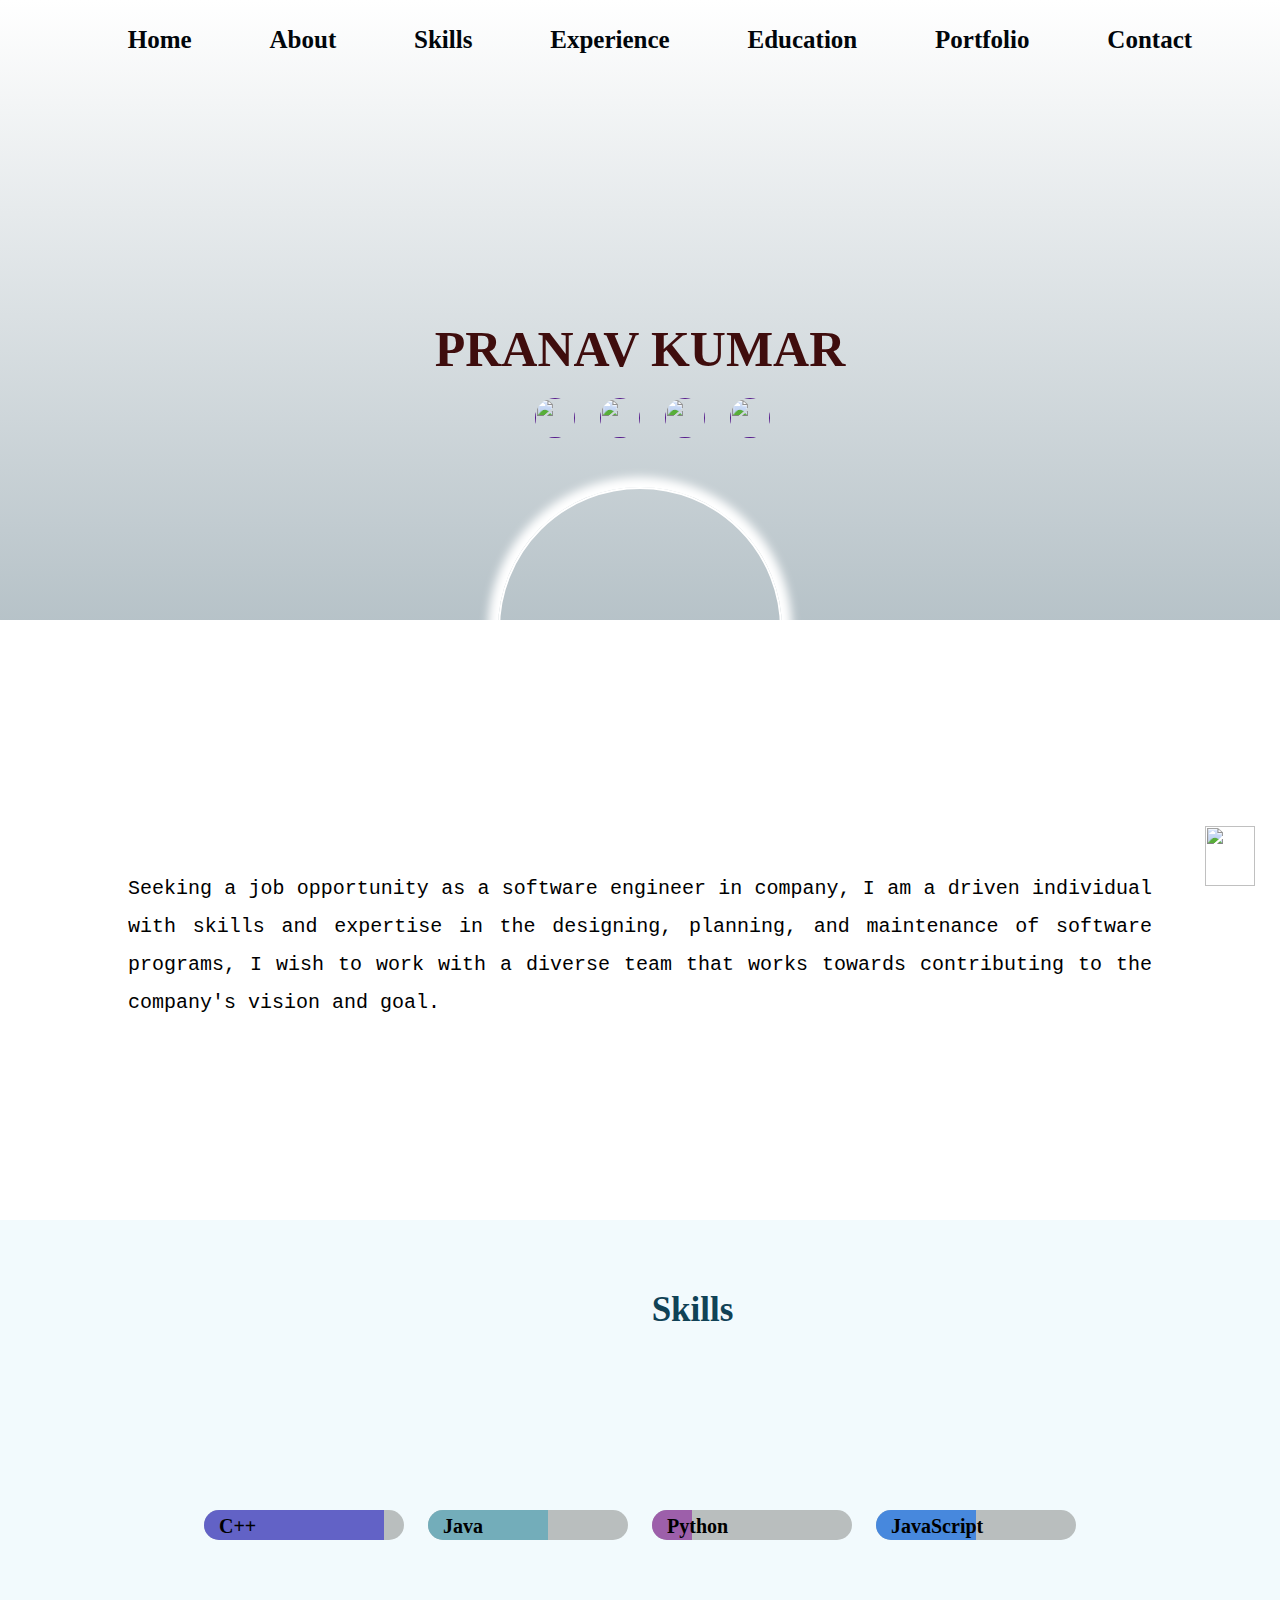
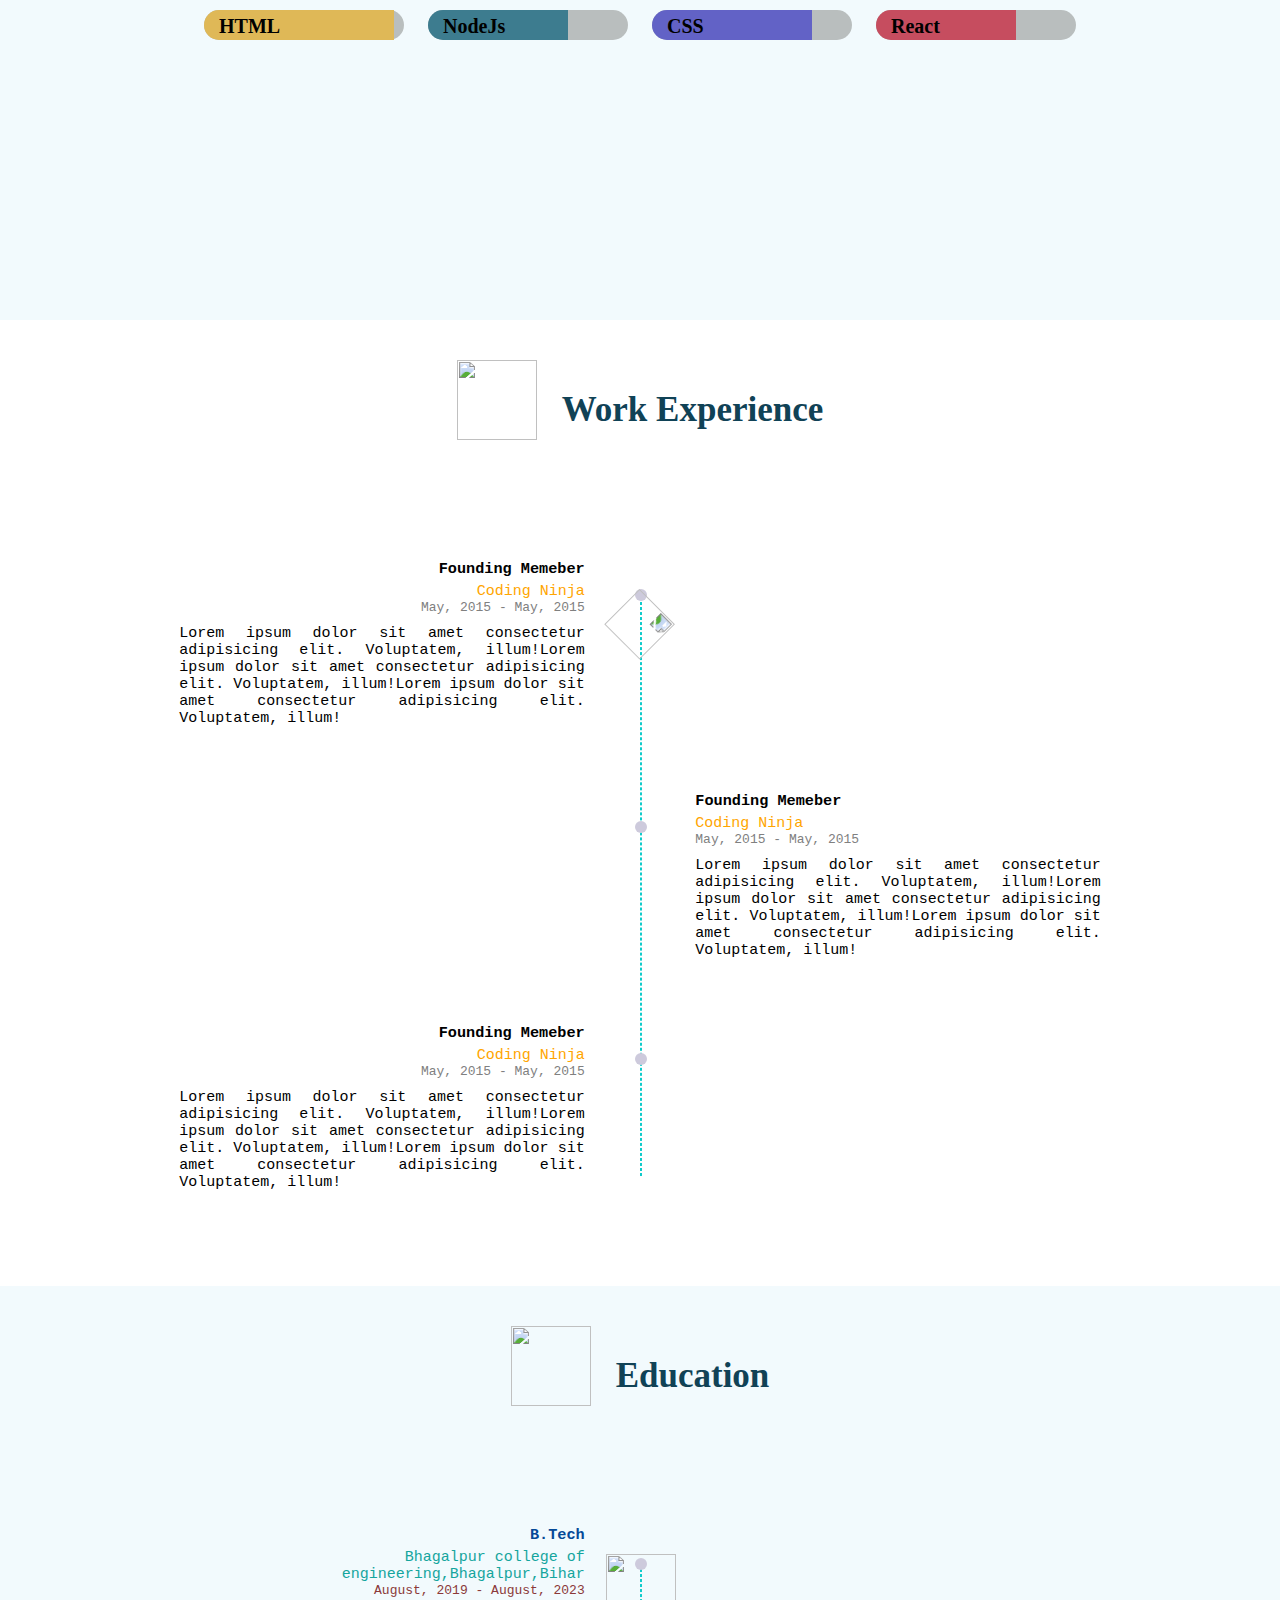
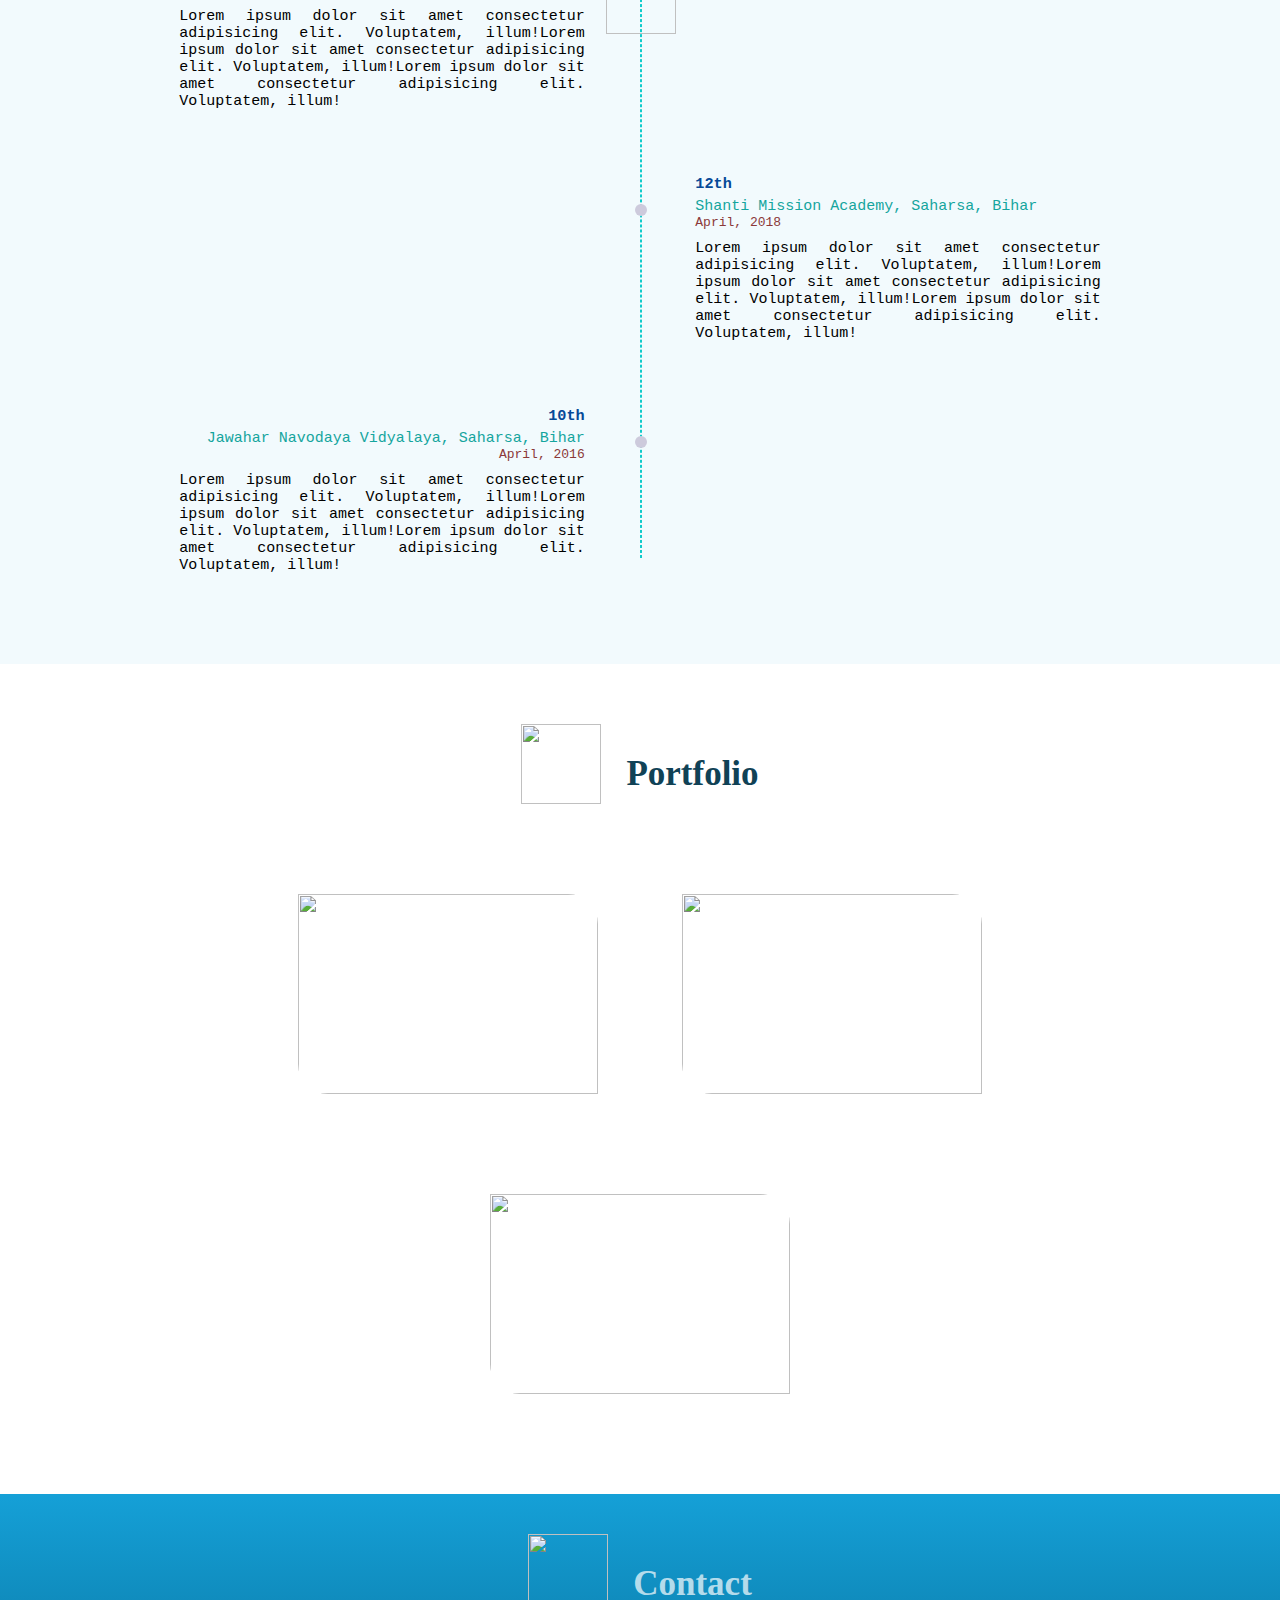
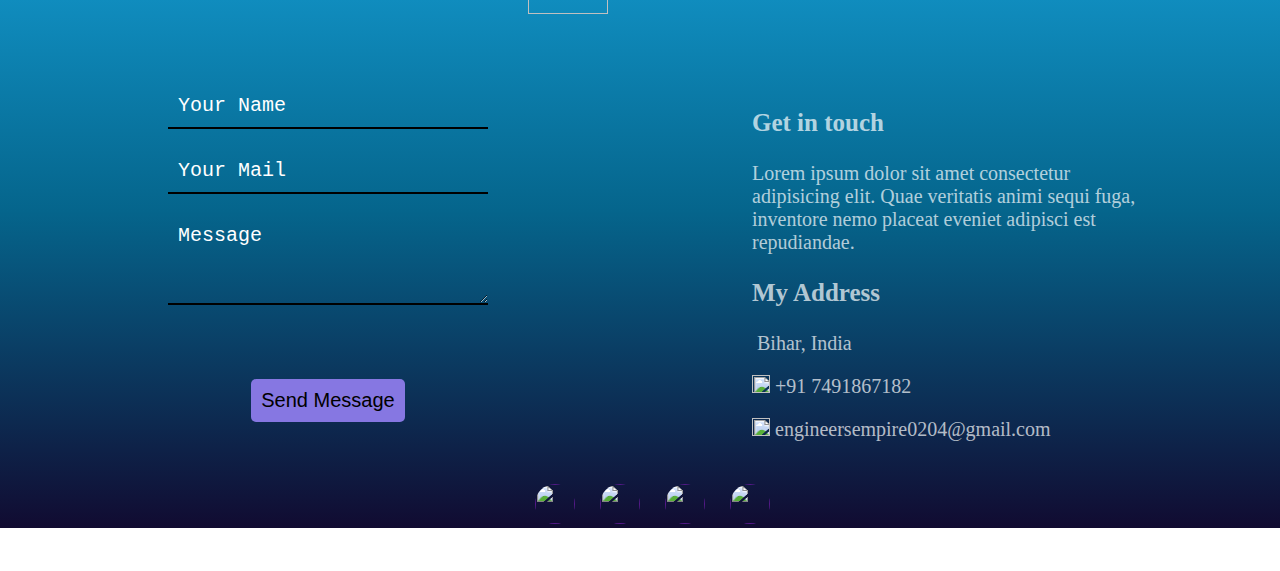
==== index.html @ e8e533e5 "initial" ====
<!DOCTYPE html>
<html lang="en">

<head>
    <meta charset="UTF-8">
    <meta http-equiv="X-UA-Compatible" content="IE=edge">
    <meta name="viewport" content="width=device-width, initial-scale=1.0">
    <link rel="stylesheet" href="index.css">
    <title>Pranav Kumar</title>
</head>

<body>
    <header>
        <nav id="nav">
            <input type="checkbox" id="check">
            <label for="check" class="checkbtn">
                <img src="menu-bar.png" alt="menu" id="menu">
            </label>
            <ul>
                <li><a class="cool-link" href="">Home</a> </li>
                <li><a class="cool-link" href="#about">About</a> </li>
                <li><a class="cool-link" href="#skills">Skills</a> </li>
                <li><a class="cool-link" href="#work-experience">Experience</a> </li>
                <li><a class="cool-link" href="#education">Education</a> </li>
                <li><a class="cool-link" href="#portfolio">Portfolio</a> </li>
                <li><a class="cool-link" href="#contact">Contact</a> </li>
            </ul>
        </nav>
        <a href="#" id="up-arrow-a"><img src="up-arrow.png" alt="" id="up-arrow"></a>
    </header>
    <main>
        <section id="about">
            <div id="profile">
                <p id="name">PRANAV KUMAR</p>
                <div id="links">
                    <a href=""><img class="social_media" src="linkedin.png" alt=""></a>
                    <a href=""><img class="social_media" src="quora.png" alt=""></a>
                    <a href=""><img class="social_media" src="github.png" alt=""></a>
                    <a href=""><img class="social_media" src="twitter.png" alt=""></a>
                </div>
                <img id="my_img" src="genius.png" alt="my_img">

                <p id="summary">
                    Seeking a job opportunity as a software engineer in company, I am a driven individual with skills
                    and expertise in the designing, planning, and maintenance of software programs, I wish to work with
                    a diverse team that works towards contributing to the company's vision and goal.
                </p>
            </div>
        </section>
        <!-- skill -->
        <section id="skills">
            <div id="skill-header">
                <img src="skill.png" alt="">
                <h3>Skills</h3>
            </div>
            <div id="skill-level">
                <div class="skill-level-inner">
                    <div class="indicator">
                        <div id="cpp">
                            <p>C++</p>
                        </div>
                    </div>
                </div>
                <div class="skill-level-inner">
                    <div class="indicator">
                        <div id="java">
                            <p>Java</p>
                        </div>
                    </div>
                </div>
                <div class="skill-level-inner">
                    <div class="indicator">
                        <div id="python">
                            <p>Python</p>
                        </div>
                    </div>
                </div>
                <div class="skill-level-inner">
                    <div class="indicator">
                        <div id="javascript">
                            <p>JavaScript</p>
                        </div>
                    </div>
                </div>
                <div class="skill-level-inner">
                    <div class="indicator">
                        <div id="html">
                            <p>HTML</p>
                        </div>
                    </div>
                </div>
                <div class="skill-level-inner">
                    <div class="indicator">
                        <div id="nodejs">
                            <p>NodeJs</p>
                        </div>
                    </div>
                </div>
                <div class="skill-level-inner">
                    <div class="indicator">
                        <div id="css">
                            <p>CSS</p>
                        </div>
                    </div>
                </div>
                <div class="skill-level-inner">
                    <div class="indicator">
                        <div id="react">
                            <p>React</p>
                        </div>
                    </div>
                </div>
            </div>

        </section>
        <!-- work experience -->
        <section id="work-experience">
            <div id="work-header">
                <img src="work_experience.png" alt="">
                <h3>Work Experience</h3>
            </div>
            <div id="timeline">
                <div class="timeline-box-outer">
                    <div class="timeline-box-inner-first">
                        <h3>Founding Memeber</h3>
                        <p class="p1">Coding Ninja</p>
                        <p class="p2">May, 2015 - May, 2015</p>
                        <p class="description">Lorem ipsum dolor sit amet consectetur adipisicing elit. Voluptatem,
                            illum!Lorem ipsum dolor sit amet consectetur adipisicing elit. Voluptatem, illum!Lorem ipsum dolor sit amet consectetur adipisicing elit. Voluptatem, illum!</p>
                    </div>
                    <div class="timeline-box-inner-second"></div>
                </div>
                <div class="timeline-box-outer">
                    <div class="timeline-box-inner-second"></div>
                    <div class="timeline-box-inner-first">
                        <h3>Founding Memeber</h3>
                        <p class="p1">Coding Ninja</p>
                        <p class="p2">May, 2015 - May, 2015</p>
                        <p class="description">Lorem ipsum dolor sit amet consectetur adipisicing elit. Voluptatem,
                            illum!Lorem ipsum dolor sit amet consectetur adipisicing elit. Voluptatem, illum!Lorem ipsum
                            dolor sit amet consectetur adipisicing elit. Voluptatem, illum!</p>
                    </div>

                </div>
                <div class="timeline-box-outer">
                    <div class="timeline-box-inner-first">
                        <h3>Founding Memeber</h3>
                        <p class="p1">Coding Ninja</p>
                        <p class="p2">May, 2015 - May, 2015</p>
                        <p class="description">Lorem ipsum dolor sit amet consectetur adipisicing elit. Voluptatem,
                            illum!Lorem ipsum dolor sit amet consectetur adipisicing elit. Voluptatem, illum!Lorem ipsum
                            dolor sit amet consectetur adipisicing elit. Voluptatem, illum!</p>
                    </div>
                    <div id="timeline-box-inner-second"></div>
                </div>
                <div id="timeline-divider">
                    <div id="timeline-traveller">
                        <img src="plane.png" alt="" id="plane">
                    </div>
                </div>
            </div>
        </section>
        <!-- education -->
        <section id="education">
            <div id="education-header">
                <img src="education.png" alt="">
                <h3>Education</h3>
            </div>
            <div id="education-journey">
                <div class="timeline-box-outer">
                    <div class="timeline-box-inner-first">
                        <h3>B.Tech</h3>
                        <p class="p1">Bhagalpur college of engineering,Bhagalpur,Bihar</p>
                        <p class="p2">August, 2019 - August, 2023</p>
                        <p class="description">Lorem ipsum dolor sit amet consectetur adipisicing elit. Voluptatem,
                            illum!Lorem ipsum dolor sit amet consectetur adipisicing elit. Voluptatem, illum!Lorem ipsum dolor sit amet consectetur adipisicing elit. Voluptatem, illum!</p>
                    </div>
                    <div class="timeline-box-inner-second"></div>
                </div>
                <div class="timeline-box-outer"> 
                    <div class="timeline-box-inner-second"></div>
                    <div class="timeline-box-inner-first">
                        <h3>12th</h3>
                        <p class="p1">Shanti Mission Academy, Saharsa, Bihar</p>
                        <p class="p2">April, 2018</p>
                        <p class="description">Lorem ipsum dolor sit amet consectetur adipisicing elit. Voluptatem,
                            illum!Lorem ipsum dolor sit amet consectetur adipisicing elit. Voluptatem, illum!Lorem ipsum dolor sit amet consectetur adipisicing elit. Voluptatem, illum!</p>
                    </div>
                    
                </div>
                <div class="timeline-box-outer">
                    <div class="timeline-box-inner-first">
                        <h3>10th</h3>
                        <p class="p1">Jawahar Navodaya Vidyalaya, Saharsa, Bihar</p>
                        <p class="p2">April, 2016</p>
                        <p class="description">Lorem ipsum dolor sit amet consectetur adipisicing elit. Voluptatem,
                            illum!Lorem ipsum dolor sit amet consectetur adipisicing elit. Voluptatem, illum!Lorem ipsum dolor sit amet consectetur adipisicing elit. Voluptatem, illum!</p>
                    </div>
                    <div class="timeline-box-inner-second"></div>
                </div>
                <div id="timeline-divider">
                    <div id="timeline-traveller-car">
                        <img src="car.png" alt="" id="car">
                    </div>
                </div>
            </div>
        </section>
        <!-- portfolio -->
        <section id="portfolio">
            <div id="portfolio-header">
                <img src="portfolio.png" alt="">
                <h3>Portfolio</h3>
            </div>
            <div id="portfolio-data">
                <div class="portfolio-data-inside">
                    <a href="Price_panel_project/price.html" target="_blank"><img src="portfolio_img1.png" alt=""></a>
                    <p>Price_panel_project</p>
                </div>
                <div class="portfolio-data-inside">
                    <a href="Restaurant_menu/index.html" target="_blank"><img src="portfolio_img3.png" alt=""></a>
                    <p>Restaurant_menu</p>
                </div>
                <div class="portfolio-data-inside">
                    <a href="mini_project/photoblog.html" target="_blank"><img src="portfolio_img2.png" alt=""></a>
                    <p>Photoblog</p>
                </div>


            </div>
        </section>
        <!-- contact -->
        <section id="contact">
            <div id="contact-header">
                <img src="contacts.png" alt="">
                <h3>Contact</h3>
            </div>
            <div id="contact-data">
                <div id="div1">
                    <form action="" id="form">
                        <div><input type="text" name="" id="" placeholder="Your Name"></div>
                        <div><input type="email" name="" id="" placeholder="Your Mail"> </div>
                        <div><textarea name="" id="" cols="10" rows="10" placeholder="Message"></textarea></div>
                        <button type="submit">Send Message</button>
                    </form>
                </div>
                <div id="div2">
                    <h3>Get in touch</h3>
                    <p>Lorem ipsum dolor sit amet consectetur adipisicing elit. Quae veritatis animi sequi fuga,
                        inventore nemo placeat eveniet adipisci est repudiandae.</p>
                    <h3>My Address</h3>
                    <p><img src="location.png" alt="" id="img1"> Bihar, India</p>
                    <p><img src="phone.png" alt="" id="img2"> +91 7491867182</p>
                    <p><img src="email.png" alt="" id="img3"> engineersempire0204@gmail.com</p>
                </div>
                <div id="div3">
                    <div id="contact-link">
                        <a href=""><img class="social_media" src="linkedin.png" alt=""></a>
                        <a href=""><img class="social_media" src="quora.png" alt=""></a>
                        <a href=""><img class="social_media" src="github.png" alt=""></a>
                        <a href=""><img class="social_media" src="twitter.png" alt=""></a>
                    </div>
                </div>
            </div>
        </section>
    </main>
</body>

</html>
---- index.css ----
body {
     margin: 0px;
 }

                                            /* HEADER */   
 header {
     background-image: linear-gradient(rgba(255, 255, 255, 0.31),rgba(4, 45, 65, 0.42)), url("business-g05bfc2353_1920.jpg");
     background-repeat: no-repeat;
     background-position: center;
     background-size: cover;
     background-attachment: fixed;
     width: 100%;
     height: 620px;
     margin: 0px;
 }

 #nav {
     padding: 10px;
     /* position: fixed;
     width: 100%;
     z-index: 5;                                    /*   imp 
     background-color: cyan; */
 }
.checkbtn{
    float: right;
    margin-right: 40px;
    cursor: pointer;
    display: none;
}
#check{
    display: none;
}
#menu{
    width: 40px;
    height: 40px;
}
 #nav ul {
     display: flex;
     /* flex-direction: column; */
     list-style-type: none;
     justify-content: space-evenly;
 }

 #nav a {
     text-decoration: none;
     font-size: 25px;
     font-weight: bolder;
     color: rgb(1, 6, 11);
 }

 #nav a:hover {
     color: rgb(130, 72, 230);
     transition: color .4s;
 }

 .cool-link::after {
                                     /*     imp     */
     content: '';
     display: block;
     width: 0px;
     height: 3px;
     background: black;
     transition: width .4s;
 }

 .cool-link:hover::after {
     width: 100%;
     transition: width .6s;
 }

 /* section{
    display: flex;
    flex-direction: column;
 } */
 section:nth-child(odd) {
     background-color: rgb(255, 255, 255);
 }

 section:nth-child(even) {
     background-color: rgba(67, 180, 224, 0.07);
 }
 #up-arrow-a{
    position: fixed;
    right: 10px;
    bottom: 10px;
    z-index: 2;
 }
 #up-arrow{
    width: 50px;
    height: 60px;
    margin-right: 15px;
    /* visibility: hidden; */
 }

                                            /* ABOUT */
 #about {
     width: 100%;
     height: auto;
     min-height: 600px;
     position: relative;
 }

 #links {
     display: flex;
     justify-content: center;
     width: 100%;
     margin: auto;
     position: relative;
     top: -280px;
 }

 .social_media {
     margin-left: 25px;
     width: 40px;
     height: 40px;
     border-radius: 50%;
 }

 .social_media:hover {
     box-shadow: 0px 0px 10px 10px white;
 }

 #my_img {
     display: block;
     height: 280px;
     width: 280px;
     border-radius: 50%;
     border: 2px solid rgb(255, 255, 255);
     box-shadow: 0px 0px 10px 10px rgb(255, 255, 255);
     margin: auto;
     margin-top: -235px;
     z-index: 10;
 }

 #name {
     font-size: 50px;
     color: #3f0d0d;
     position: relative;
     top: -300px;
     width: 100%;
     font-weight: bolder;
     margin: 0px;
     text-align: center;
 }

 #profile {
     margin-top: 0px;
 }

 #summary {
     position: absolute;
     top: 50%;
     left: 10%;
     text-align: justify;
     font-weight: 500;
     font-size: 20px;
     width: 80%;
     margin: auto;
     margin-top: -50px;
     line-height: 1.9;
     font-family: monospace;
     height: auto;
     max-height: 280px;
     overflow: auto;
     overflow-wrap: break-word;
 }


                                                /*  SKILLS   */

 #skills {

     height: auto;
     min-height: 700px;
     width: 100%;
 }

 #skill-header {
     margin: auto;
     display: flex;
     justify-content: center;
     margin-bottom: 60px;
     width: 40%;
     position: relative;
     top: 30px;
 }

 #skill-header img {
     margin-top: 10px;
     width: 80px;
 }

 #skill-header h3 {
     font-size: 35px;
     margin: 40px 0px 0px 25px;
     color: rgb(16, 66, 86);
     /* margin-top: 40px; */
 }

 #skill-level {

     margin: auto;
     margin-top: 200px;
     width: 70%;
     height: auto;
     display: flex;
     flex-wrap: wrap;
     justify-content: space-around;
 }

 .skill-level-inner {
     width: 200px;
     margin-bottom: 60px;
     margin-top: 10px;
 }

 .indicator {
     border-radius: 20px;
     background-color: rgb(185, 190, 190);
 }

 #cpp , #java, #css, #html, #javascript , #nodejs, #python, #react{
     background-color: rgb(98, 98, 198);
     width: 90%;
     border-radius: 20px 0px 0px 20px;
     height: 30px;
 }

 #cpp p ,#java p, #css p, #html p, #javascript p, #nodejs p, #python p, #react p {
     margin: 0px 0px 0px 15px;
     font-size: 20px;
     font-weight: bold;
     position: relative;
     top: 5px;
 }

 #java {
     background-color: rgb(115, 173, 186);
     width: 60%;
     border-radius: 20px 0px 0px 20px;
     height: 30px;
 }

 /* #java p {
     margin: 0px 0px 0px 15px;
     font-size: 20px;
     font-weight: bold;
     position: relative;
     top: 5px;
 } */

 #python {
     background-color: rgb(157, 95, 170);
     width: 20%;
     border-radius: 20px 0px 0px 20px;
     height: 30px;
 }

 /* #python p {
     margin: 0px 0px 0px 15px;
     font-size: 20px;
     font-weight: bold;
     position: relative;
     top: 5px;
 } */

 #javascript {
     background-color: rgb(71, 136, 221);
     width: 50%;
     border-radius: 20px 0px 0px 20px;
     height: 30px;
 }

 /* #javascript p {
     margin: 0px 0px 0px 15px;
     font-size: 20px;
     font-weight: bold;
     position: relative;
     top: 5px;
 } */

 #html {
     background-color: rgb(223, 184, 87);
     width: 95%;
     border-radius: 20px 0px 0px 20px;
     height: 30px;
 }

 /* #html p {
     margin: 0px 0px 0px 15px;
     font-size: 20px;
     font-weight: bold;
     position: relative;
     top: 5px;
 } */

 #css {
     background-color: rgb(98, 98, 198);
     width: 80%;
     border-radius: 20px 0px 0px 20px;
     height: 30px;
 }
/* 
 #css p {
     margin: 0px 0px 0px 15px;
     font-size: 20px;
     font-weight: bold;
     position: relative;
     top: 5px;
 } */

 #react {
     background-color: rgb(198, 77, 95);
     width: 70%;
     border-radius: 20px 0px 0px 20px;
     height: 30px;
 }

 /* #react p {
     margin: 0px 0px 0px 15px;
     font-size: 20px;
     font-weight: bold;
     position: relative;
     top: 5px;
 } */

 #nodejs {
     background-color: rgb(61, 124, 143);
     width: 70%;
     border-radius: 20px 0px 0px 20px;
     height: 30px;
 }

 /* #nodejs p {
     margin: 0px 0px 0px 15px;
     font-size: 20px;
     font-weight: bold;
     position: relative;
     top: 5px;
 } */

                                                 /* WORK EXPERIENCES */

 #work-experience {
     height:auto;
     min-height: 800px;
     margin-bottom: 80px;
 }

 #work-header {
     margin: auto;
     display: flex;
     justify-content: center;
     margin-bottom: 150px;
     width: 60%;
     position: relative;
     top: 30px;
 }

 #work-header img {
     margin-top: 10px;
     width: 80px;
     height: 80px;
 }

 #work-header h3 {
     font-size: 35px;
     margin: 40px 0px 0px 25px;
     color: rgb(16, 66, 86);
     /* margin-top: 40px; */
 }
 #timeline{
    width: 90%;
    margin: auto;
    position: relative;
 }
 
 .timeline-box-outer{
    display: flex;
    justify-content: space-between;
    width: 80%;
    height: auto;
    margin: auto;
    margin-top: 50px;
 }
 .timeline-box-inner-first{
    position: relative;
    display: flex;
    flex-direction: column;
    width: 44%;
    text-align: end;
    font-family: monospace;
 }
 .timeline-box-inner-first:nth-child(even){
    display: flex;
    flex-direction: column;
    width: 44%;
    text-align: start;
    font-family: monospace;
 }
 .timeline-box-inner-first:nth-child(odd)::after{
    content: '';
    width: 12px;
    height: 12px;
    border-radius: 50%;
    background-color: rgb(205, 202, 220);
    position: absolute;
    right: -15.4%;
    top: 16%;
    z-index: 1;
 }
 .timeline-box-inner-first:nth-child(even)::after{
    content: '';
    width: 12px;
    height: 12px;
    border-radius: 50%;
    background-color: rgb(205, 202, 220);
    position: absolute;
    left: -14.9%;
    top: 16%;
    z-index: 1;
 }
 .timeline-box-inner-second{
    width: 44%;
 }
 .timeline-box-inner-first h3{
    margin:0px ;
 }
 .p1{
    margin: 5px 0px 0px 0px;
    color: orange;
    font-size: 15px;
 }
 .p2{
    margin: 0px 0px 0px 0px;
    color: gray;
 }
 .description{
    text-align: justify;
    margin-top: 10px;
    word-spacing: 0px;
    font-size: 15px;
 }
 #timeline-divider{
    position: absolute;
    width: 0;
    height: 90%;
    top: 5%;
    left: 50%;
    border: 1px dashed rgb(16, 203, 203); 
 }
 #plane{
    width: 50px;
    height: 50px;
    margin-left: -21px;
 }
 #timeline-traveller{
    position: sticky;
    top: 40%;
    transform: rotate(135deg);
    z-index: 2;
 }
 @media screen and (max-width:900px){
    .timeline-box-inner-first:nth-child(even)::after{
        left: 113%;
        width: 10px;
        height: 10px;
    }
    .timeline-box-inner-first:nth-child(odd)::after{
        right: -15.4%;
        width: 10px;
        height: 10px;
    }
    .timeline-box-outer:nth-child(even){
        flex-direction: row-reverse;
        
    }
    .timeline-box-inner-first{
        width: 80%;
    }
    .timeline-box-inner-first:nth-child(even){
        width:80%;
        align-items: end;
    }
    .timeline-box-inner-second{
        width: 0%;
    }
    #timeline-divider{
        left: 83%;
    }
    #plane{
        width: 35px;
        height: 35px;
        margin-left: -15px;
    }
    #car{
        width: 50px;
        height: 50px;
        margin-left: -25px;
    }
 }
 @media screen and (max-width:600px){
    .timeline-box-inner-first:nth-child(even)::after{
        left: 112.5%;
        width: 10px;
        height: 10px;
    }
    .timeline-box-inner-first:nth-child(odd)::after{
        right: -16.6%;
        width: 10px;
        height: 10px;
    }
 }

                                                /* Education */
 #education {
    height: auto;
    min-height: 900px;
    padding-bottom: 75px;
 }

 #education-header {
     margin: auto;
     display: flex;
     justify-content: center;
     margin-bottom: 150px;
     width: 60%;
     position: relative;
     top: 30px;
 }

 #education-header img {
     margin-top: 10px;
     width: 80px;
     height: 80px;
 }

 #education-header h3 {
     font-size: 35px;
     margin: 40px 0px 0px 25px;
     color: rgb(16, 66, 86);
 }
#education-journey{
    width: 90%;
    margin: auto;
    position: relative;
}
#education-journey h3{
    color: rgb(5, 73, 151);
}
#education-journey .p1{
    color: #15a59e;
    overflow-wrap: break-word;
}
#education-journey .p2{
    color: #8b3939;
}
#timeline-traveller-car{
    position: sticky;
    top: 55%;
    transform: rotate(0deg);
    z-index: 2;
}
#car{
    width: 70px;
    height: 80px;
    margin: -6px 0px -10px -35px;
}
 

                                                    /* PORTFOLIO */
 #portfolio {
     height: auto;
     min-height: 800px;
     margin-top: 20px;
 }

 #portfolio-header {
     margin: auto;
     display: flex;
     justify-content: center;
     margin-bottom: 60px;
     width: 60%;
     position: relative;
     top: 30px;
 }

 #portfolio-header img {
     margin-top: 10px;
     width: 80px;
     height: 80px;
 }

 #portfolio-header h3 {
     font-size: 35px;
     margin: 40px 0px 0px 25px;
     color: rgb(16, 66, 86);
     /* margin-top: 40px; */
 }

 #portfolio-data {
     /* background-color: #3f0d0d; */
     width: 60%;
     height: auto;
     min-height: 600px;
     margin: auto;
     margin-top: 120px;
     display: flex;
     flex-wrap: wrap;
     justify-content: space-around;
 }

 #portfolio-data img {
     width: 300px;
     height: 200px;
     border-radius: 0px 30px;
 }

 #portfolio-data .portfolio-data-inside {
     width: 300px;
     height: 200px;
     border-radius: 0px 30px;
     margin-bottom: 20px;
 }

 #portfolio-data div:hover {
     box-shadow: 0px 0px 20px 2px rgb(71, 65, 65);
 }

 .portfolio-data-inside p {
     position: relative;
     top: -225px;
     color: white;
     margin-left: 20px;
     font-size: 20px;
     font-weight: bold;
     visibility: hidden;
     width: 80%;
 }

 .portfolio-data-inside:nth-of-type(2) p {
     margin-top: 30px;
     color: #6078f8;
 }

 .portfolio-data-inside:nth-of-type(3) p {
     margin-left: 20px;
     color: #ffffff;
 }

 .portfolio-data-inside:hover p {
     visibility: visible;
     text-decoration: underline;
 }

                                                        /* contact */
 #contact {
     height: auto;
     min-height: 600px;
     background: linear-gradient(rgb(21, 160, 215),#05658c,#110b31);
     color: rgba(255, 255, 255, 0.701);
 }

 #contact-header {
     margin:auto;
     display: flex;
     justify-content: center;
     margin-bottom: 60px;
     width: 60%;
     position: relative;
     top: 30px;
 }

 #contact-header img {
     margin-top: 10px;
     width: 80px;
     height: 80px;
 }

 #contact-header h3 {
     font-size: 35px;
     margin: 40px 0px 0px 25px;
     color: rgb(255, 255, 255,.7);
     /* margin-top: 40px; */
 }

 #contact-data {
     display: flex;
     justify-content: space-between;
     flex-wrap: wrap;
     width: 80%;
     height: auto;
     margin: auto;
     margin-top: 100px;
 }

 #contact-data #div1 {
     width: 400px;
     height: 400px;
     text-align: center;
 }

 #contact-data #div2 {
     width: 400px;
     height: 400px;
 }

 #form input,
 textarea {
     border-top: none;
     border-right: none;
     border-left: none;
     border-bottom: 2px solid black;
     background-color: rgba(255, 255, 255, 0);
     margin-bottom: 20px;
     font-size: 20px;
     width: 300px;
     outline: none;
                                         /* imp */
     padding: 10px;
     color: white;
     font-family: monospace;
 }

 input::placeholder,
 textarea::placeholder {
                                        /* imp */
     color: rgb(255, 255, 255);
 }

 #form textarea {
     height: 69px;
 }

 button {
     margin-top: 50px;
     background-color: rgb(134, 119, 226);
     border: none;
     font-size: 20px;
     font-weight: 500;
     border-radius: 5px;
     padding: 10px;
     transition: background-color .2s;
     cursor: pointer;
 }

 button:hover {
     box-shadow: 0px 0px 10px 10px rgba(255, 255, 255, 0.278);
 }
button:active{
    background-color: white;
    transition: background-color .2s;
}
 #div2 {
     text-align: left;
 }

 #div2 h3 {
     font-size: 25px;
     font-weight: bolder;
 }

 #div2 p {
     font-size: 20px;
 }

 #div2 #img2,
 #img3 {
     width: 18px;
     height: 18px;
 }
#div3{
    width:100%;
}
 #contact-link {
     margin: auto;
     display: flex;
     width: 70%;
     justify-content: center;
 }

                                     /* media query */
                                     
@media screen and (max-width:900px){
    #name{
        font-size: 35px;
    }
  
    #education-header img, #contact-header img, #work-header img, #portfolio-header img, #skill-header img{
        /* margin-top: 10px; */
        width: 50px;
        height: 50px;
    }
   
    #education-header h3 , #work-header h3 , #contact-header h3, #portfolio-header h3, #skill-header h3{
        font-size: 25px;
        margin-top: 35px;
        /* margin: 40px 0px 0px 25px;
        color: rgb(16, 66, 86); */
    }
  
    #up-arrow{
        width: 40px;
        height: 50px;
     }
     #nav ul{
        flex-direction: column;
        align-items: start;
        position: relative;
        left: -100%;
        transition: all .8s;
     }
     #nav ul li{
        margin-bottom: 15px;
     }
     #nav ul li a{
        font-size: 23px; 
     }
     .checkbtn{
        display:block;
     }
     #check:checked ~ ul{       /* sibling selector ~ */
        left:0px;
     }
     #form input,textarea , button{
        font-size: 16px;
     }
     #summary{
        font-size: 15px;
     }
     #my_img{
        width: 220px;
        height: 220px;
     }
     #up-arrow{
        width: 30px;
        height: 40px;
        margin-right: 0px;
     }
     #up-arrow-a{
        right: 10px;
     }
}
@media screen and (max-width:600px){
    #name{
        font-size: 30px;
    }
    
  
    #up-arrow{
        width: 30px;
        height: 40px;
        margin-right: 0px;
     }
     #up-arrow-a{
        right: 2px;
     }
     #nav ul li a{
        font-size: 20px; 
     }
     #form input,textarea {
      width: 200px;
     }
     #div2 h3 {
        font-size: 20px;
        font-weight: bolder;
    }
   
    #div2 p {
        font-size: 18px;
    }
}
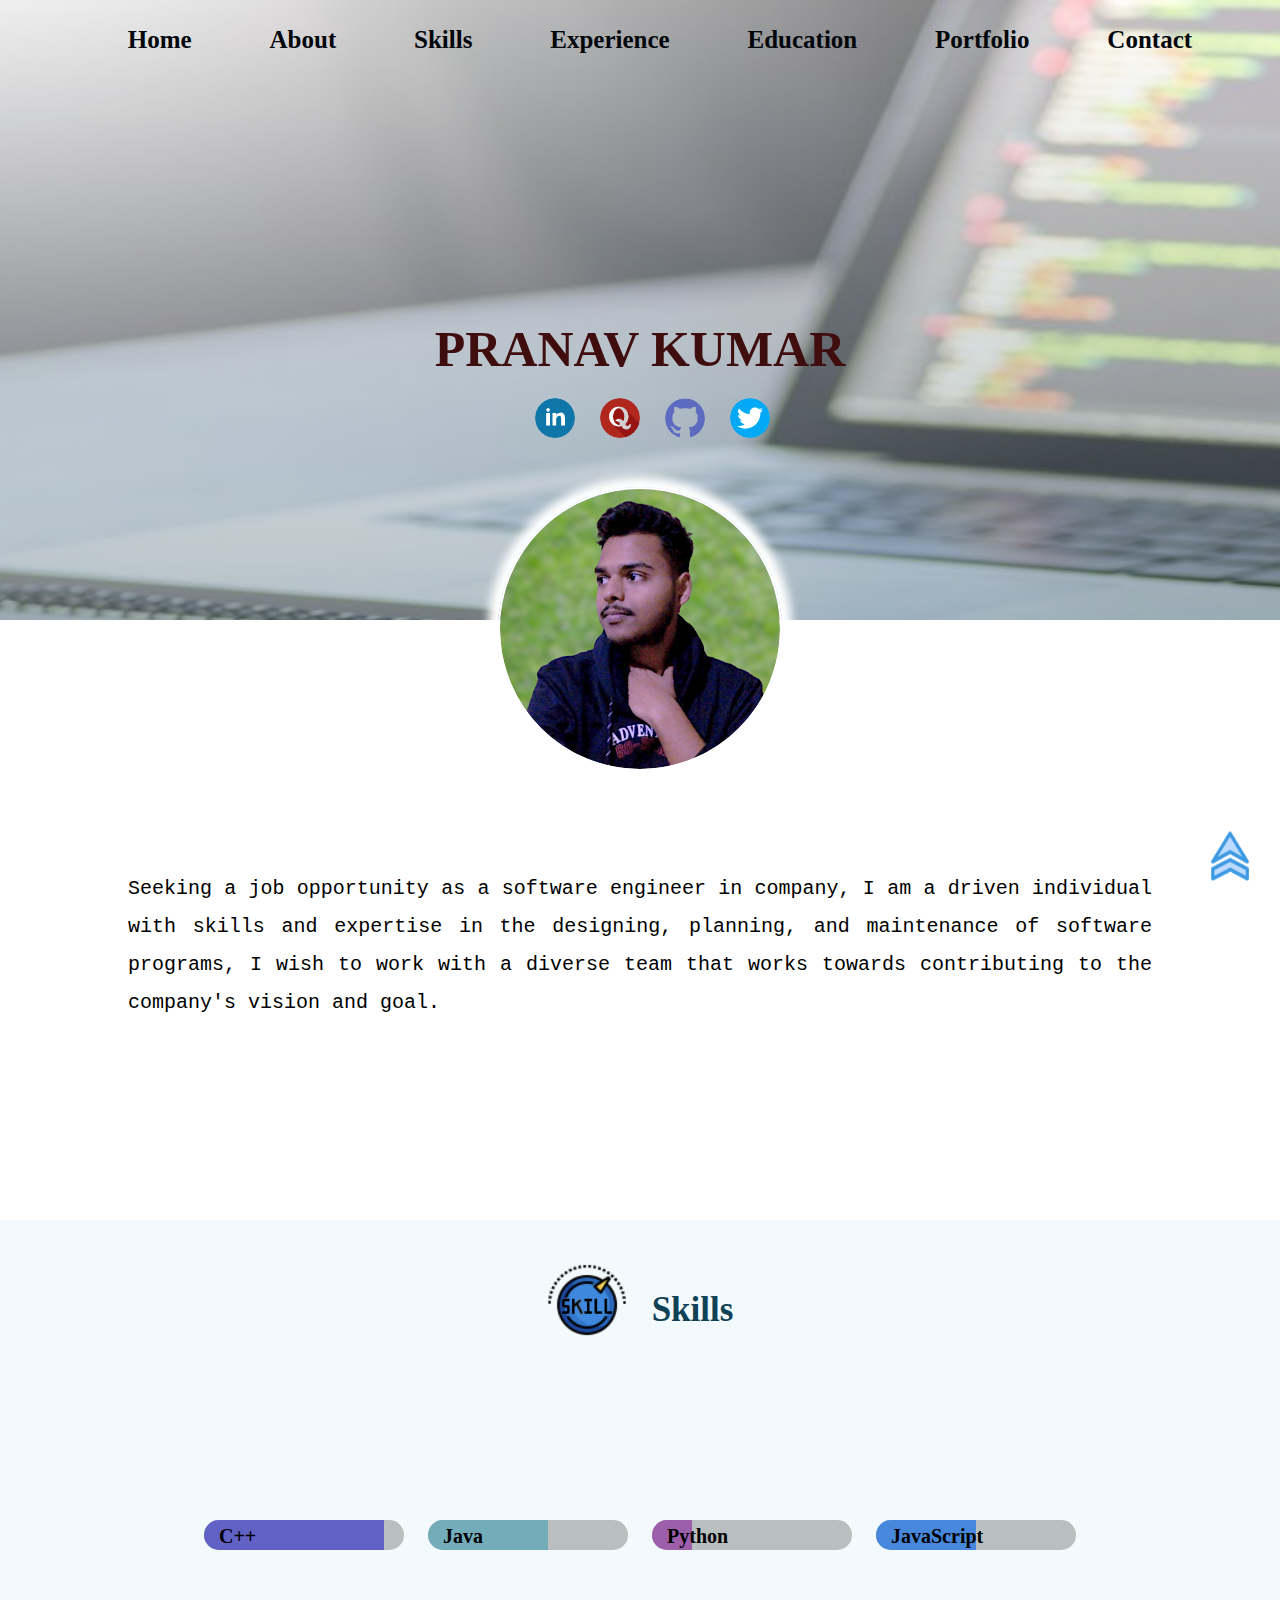
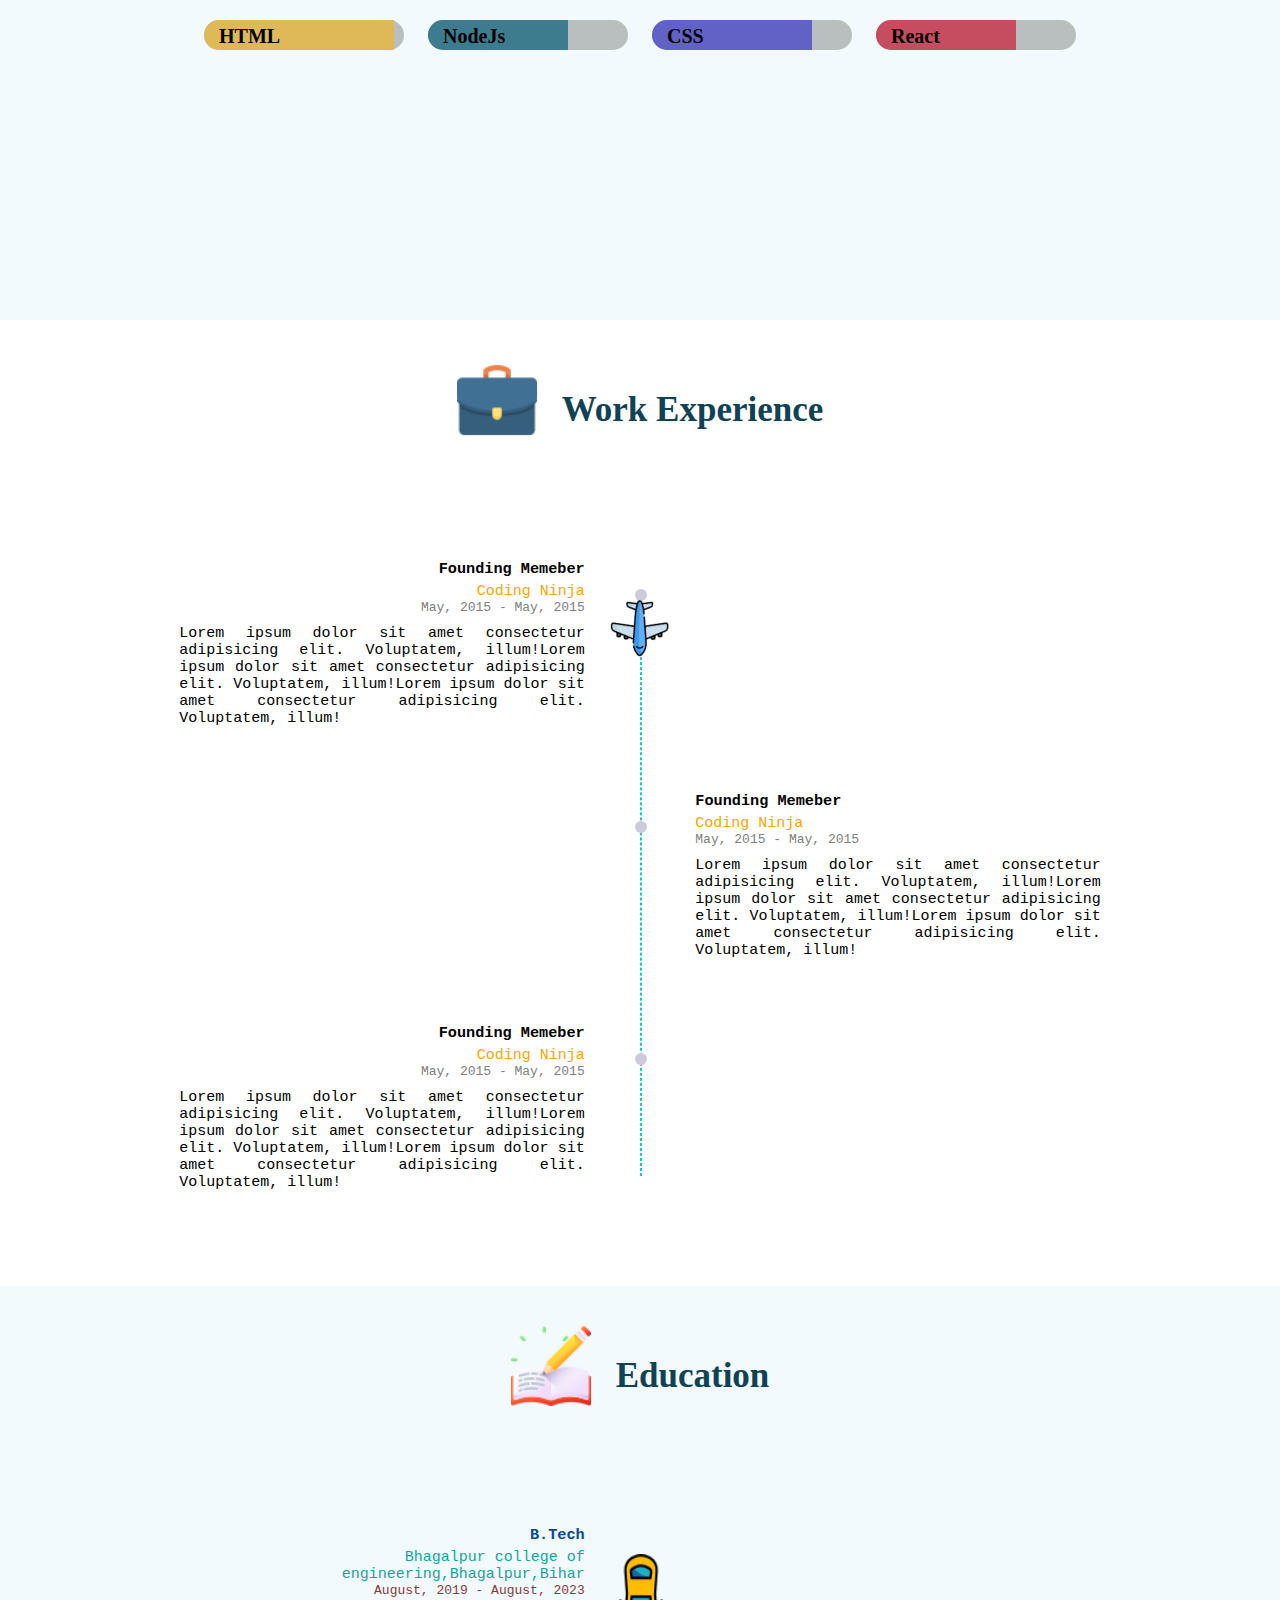
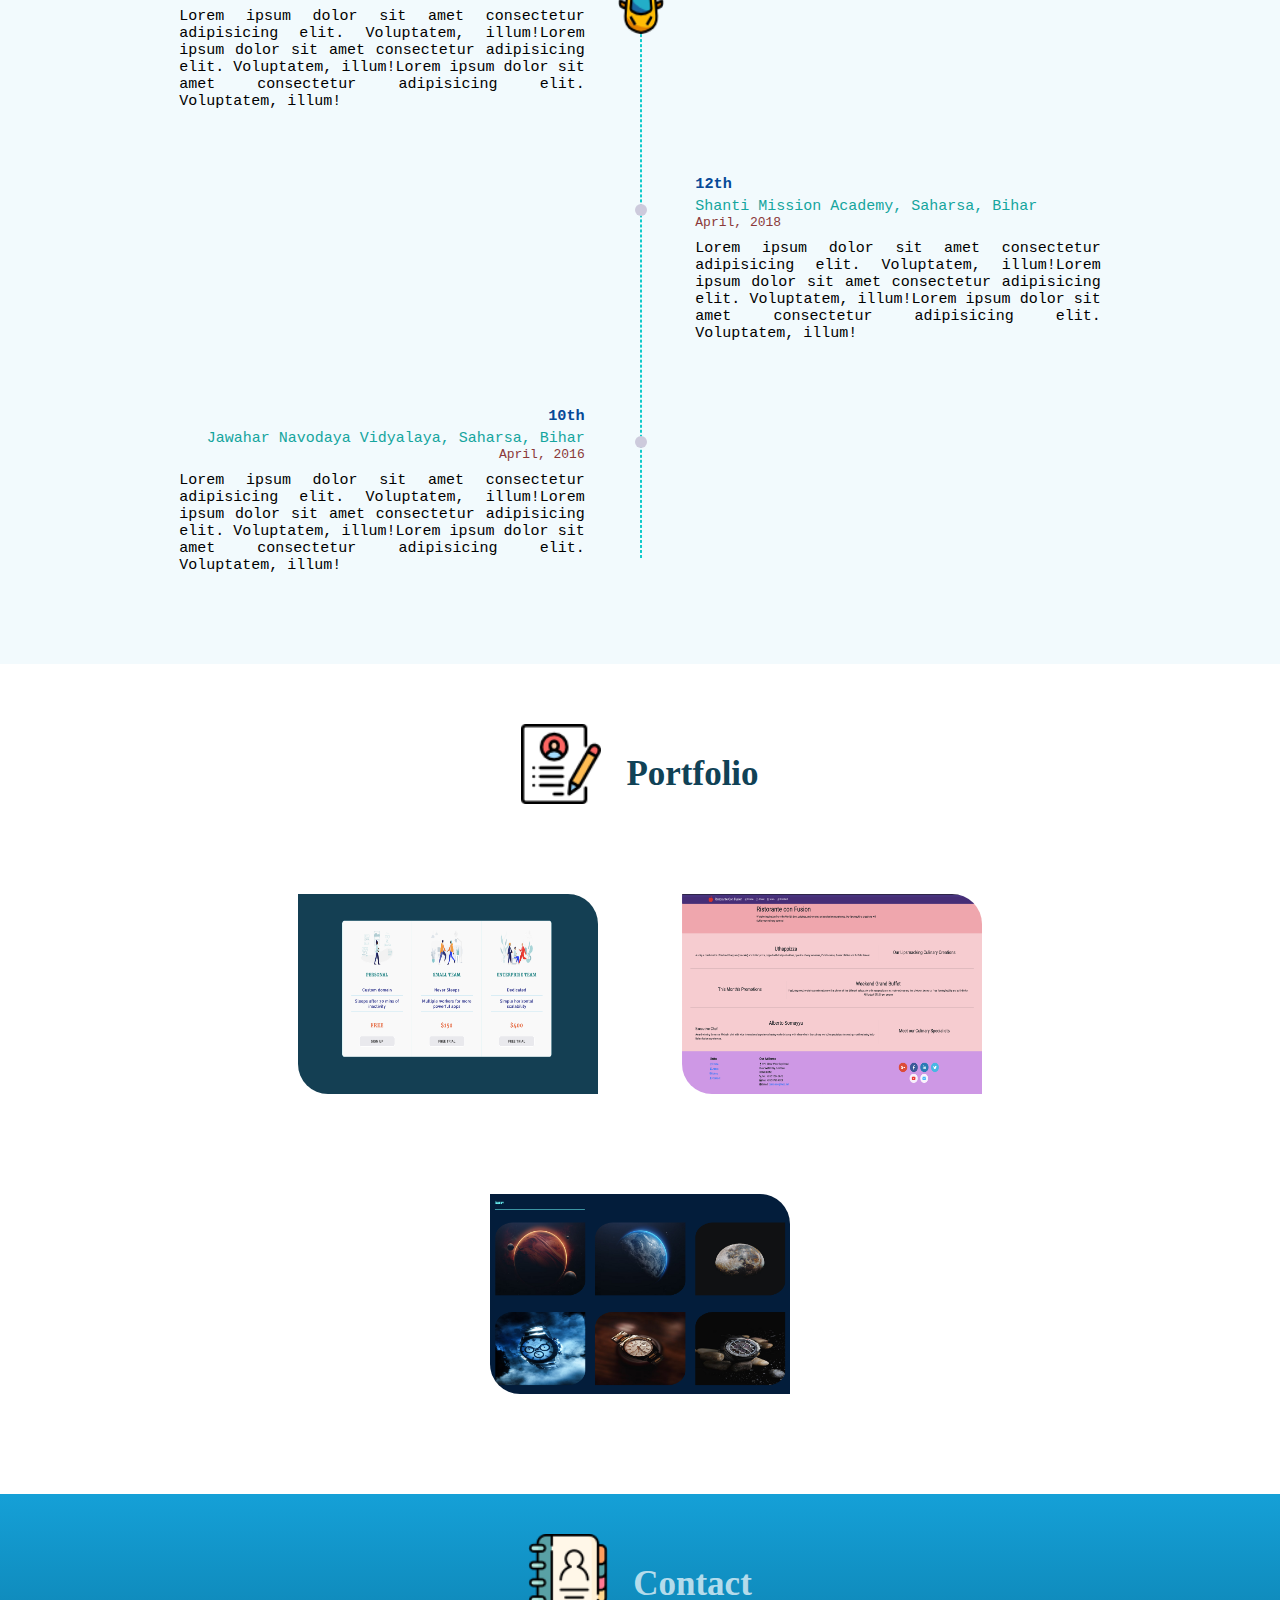
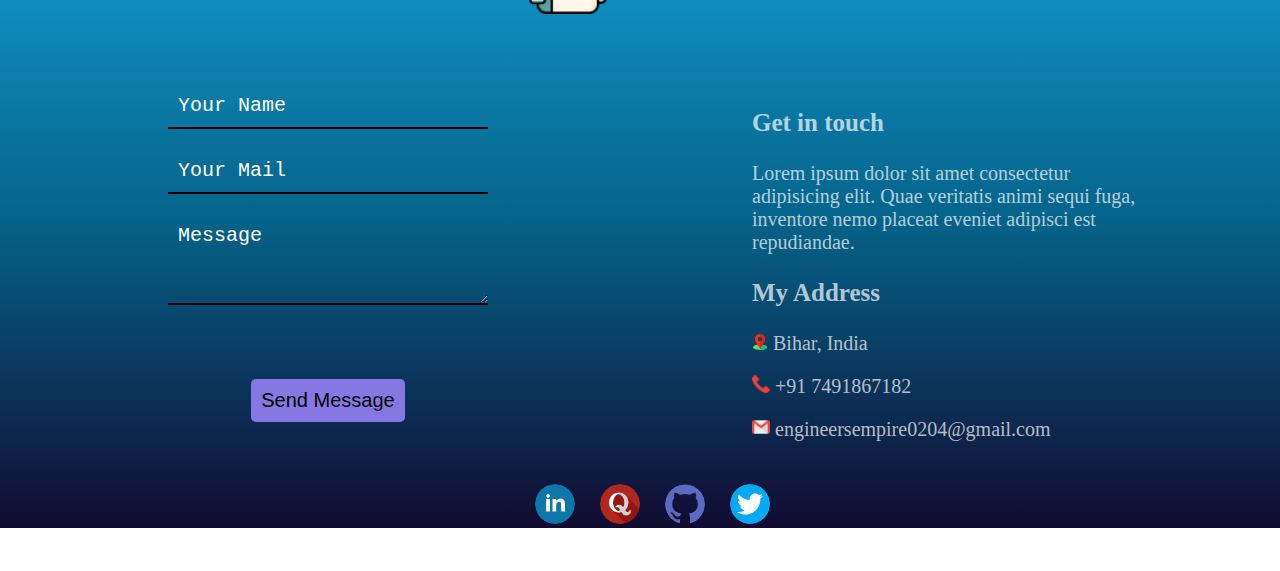
==== commit f0a947f1: "image folder name change" ====
--- a/index.html
+++ b/index.html
@@ -14,7 +14,7 @@
         <nav id="nav">
             <input type="checkbox" id="check">
             <label for="check" class="checkbtn">
-                <img src="menu-bar.png" alt="menu" id="menu">
+                <img src="useful_img/menu.png" alt="menu" id="menu">
             </label>
             <ul>
                 <li><a class="cool-link" href="">Home</a> </li>
@@ -26,19 +26,19 @@
                 <li><a class="cool-link" href="#contact">Contact</a> </li>
             </ul>
         </nav>
-        <a href="#" id="up-arrow-a"><img src="up-arrow.png" alt="" id="up-arrow"></a>
+        <a href="#" id="up-arrow-a"><img src="useful_img/up-arrow.png" alt="" id="up-arrow"></a>
     </header>
     <main>
         <section id="about">
             <div id="profile">
                 <p id="name">PRANAV KUMAR</p>
                 <div id="links">
-                    <a href=""><img class="social_media" src="linkedin.png" alt=""></a>
-                    <a href=""><img class="social_media" src="quora.png" alt=""></a>
-                    <a href=""><img class="social_media" src="github.png" alt=""></a>
-                    <a href=""><img class="social_media" src="twitter.png" alt=""></a>
-                </div>
-                <img id="my_img" src="genius.png" alt="my_img">
+                    <a href=""><img class="social_media" src="useful_img/linkedin.png" alt=""></a>
+                    <a href=""><img class="social_media" src="useful_img/quora.png" alt=""></a>
+                    <a href=""><img class="social_media" src="useful_img/github.png" alt=""></a>
+                    <a href=""><img class="social_media" src="useful_img/twitter.png" alt=""></a>
+                </div>
+                <img id="my_img" src="useful_img/genius.png" alt="my_img">
 
                 <p id="summary">
                     Seeking a job opportunity as a software engineer in company, I am a driven individual with skills
@@ -50,7 +50,7 @@
         <!-- skill -->
         <section id="skills">
             <div id="skill-header">
-                <img src="skill.png" alt="">
+                <img src="useful_img/skill.png" alt="">
                 <h3>Skills</h3>
             </div>
             <div id="skill-level">
@@ -116,7 +116,7 @@
         <!-- work experience -->
         <section id="work-experience">
             <div id="work-header">
-                <img src="work_experience.png" alt="">
+                <img src="useful_img/work_experience.png" alt="">
                 <h3>Work Experience</h3>
             </div>
             <div id="timeline">
@@ -155,7 +155,7 @@
                 </div>
                 <div id="timeline-divider">
                     <div id="timeline-traveller">
-                        <img src="plane.png" alt="" id="plane">
+                        <img src="useful_img/plane.png" alt="" id="plane">
                     </div>
                 </div>
             </div>
@@ -163,7 +163,7 @@
         <!-- education -->
         <section id="education">
             <div id="education-header">
-                <img src="education.png" alt="">
+                <img src="useful_img/education.png" alt="">
                 <h3>Education</h3>
             </div>
             <div id="education-journey">
@@ -200,7 +200,7 @@
                 </div>
                 <div id="timeline-divider">
                     <div id="timeline-traveller-car">
-                        <img src="car.png" alt="" id="car">
+                        <img src="useful_img/car.png" alt="" id="car">
                     </div>
                 </div>
             </div>
@@ -208,20 +208,20 @@
         <!-- portfolio -->
         <section id="portfolio">
             <div id="portfolio-header">
-                <img src="portfolio.png" alt="">
+                <img src="useful_img/portfolio.png" alt="">
                 <h3>Portfolio</h3>
             </div>
             <div id="portfolio-data">
                 <div class="portfolio-data-inside">
-                    <a href="Price_panel_project/price.html" target="_blank"><img src="portfolio_img1.png" alt=""></a>
+                    <a href="Price_panel_project/price.html" target="_blank"><img src="useful_img/portfolio_img1.png" alt=""></a>
                     <p>Price_panel_project</p>
                 </div>
                 <div class="portfolio-data-inside">
-                    <a href="Restaurant_menu/index.html" target="_blank"><img src="portfolio_img3.png" alt=""></a>
+                    <a href="Restaurant_menu/index.html" target="_blank"><img src="useful_img/portfolio_img3.png" alt=""></a>
                     <p>Restaurant_menu</p>
                 </div>
                 <div class="portfolio-data-inside">
-                    <a href="mini_project/photoblog.html" target="_blank"><img src="portfolio_img2.png" alt=""></a>
+                    <a href="mini_project/photoblog.html" target="_blank"><img src="useful_img/portfolio_img2.png" alt=""></a>
                     <p>Photoblog</p>
                 </div>
 
@@ -231,7 +231,7 @@
         <!-- contact -->
         <section id="contact">
             <div id="contact-header">
-                <img src="contacts.png" alt="">
+                <img src="useful_img/contacts.png" alt="">
                 <h3>Contact</h3>
             </div>
             <div id="contact-data">
@@ -248,16 +248,16 @@
                     <p>Lorem ipsum dolor sit amet consectetur adipisicing elit. Quae veritatis animi sequi fuga,
                         inventore nemo placeat eveniet adipisci est repudiandae.</p>
                     <h3>My Address</h3>
-                    <p><img src="location.png" alt="" id="img1"> Bihar, India</p>
-                    <p><img src="phone.png" alt="" id="img2"> +91 7491867182</p>
-                    <p><img src="email.png" alt="" id="img3"> engineersempire0204@gmail.com</p>
+                    <p><img src="useful_img/location.png" alt="" id="img1"> Bihar, India</p>
+                    <p><img src="useful_img/phone.png" alt="" id="img2"> +91 7491867182</p>
+                    <p><img src="useful_img/email.png" alt="" id="img3"> engineersempire0204@gmail.com</p>
                 </div>
                 <div id="div3">
                     <div id="contact-link">
-                        <a href=""><img class="social_media" src="linkedin.png" alt=""></a>
-                        <a href=""><img class="social_media" src="quora.png" alt=""></a>
-                        <a href=""><img class="social_media" src="github.png" alt=""></a>
-                        <a href=""><img class="social_media" src="twitter.png" alt=""></a>
+                        <a href=""><img class="social_media" src="useful_img/linkedin.png" alt=""></a>
+                        <a href=""><img class="social_media" src="useful_img/quora.png" alt=""></a>
+                        <a href=""><img class="social_media" src="useful_img/github.png" alt=""></a>
+                        <a href=""><img class="social_media" src="useful_img/twitter.png" alt=""></a>
                     </div>
                 </div>
             </div>
--- a/index.css
+++ b/index.css
@@ -4,7 +4,7 @@
 
                                             /* HEADER */   
  header {
-     background-image: linear-gradient(rgba(255, 255, 255, 0.31),rgba(4, 45, 65, 0.42)), url("business-g05bfc2353_1920.jpg");
+     background-image: linear-gradient(rgba(255, 255, 255, 0.31),rgba(4, 45, 65, 0.42)), url("useful_img/business-g05bfc2353_1920.jpg");
      background-repeat: no-repeat;
      background-position: center;
      background-size: cover;
